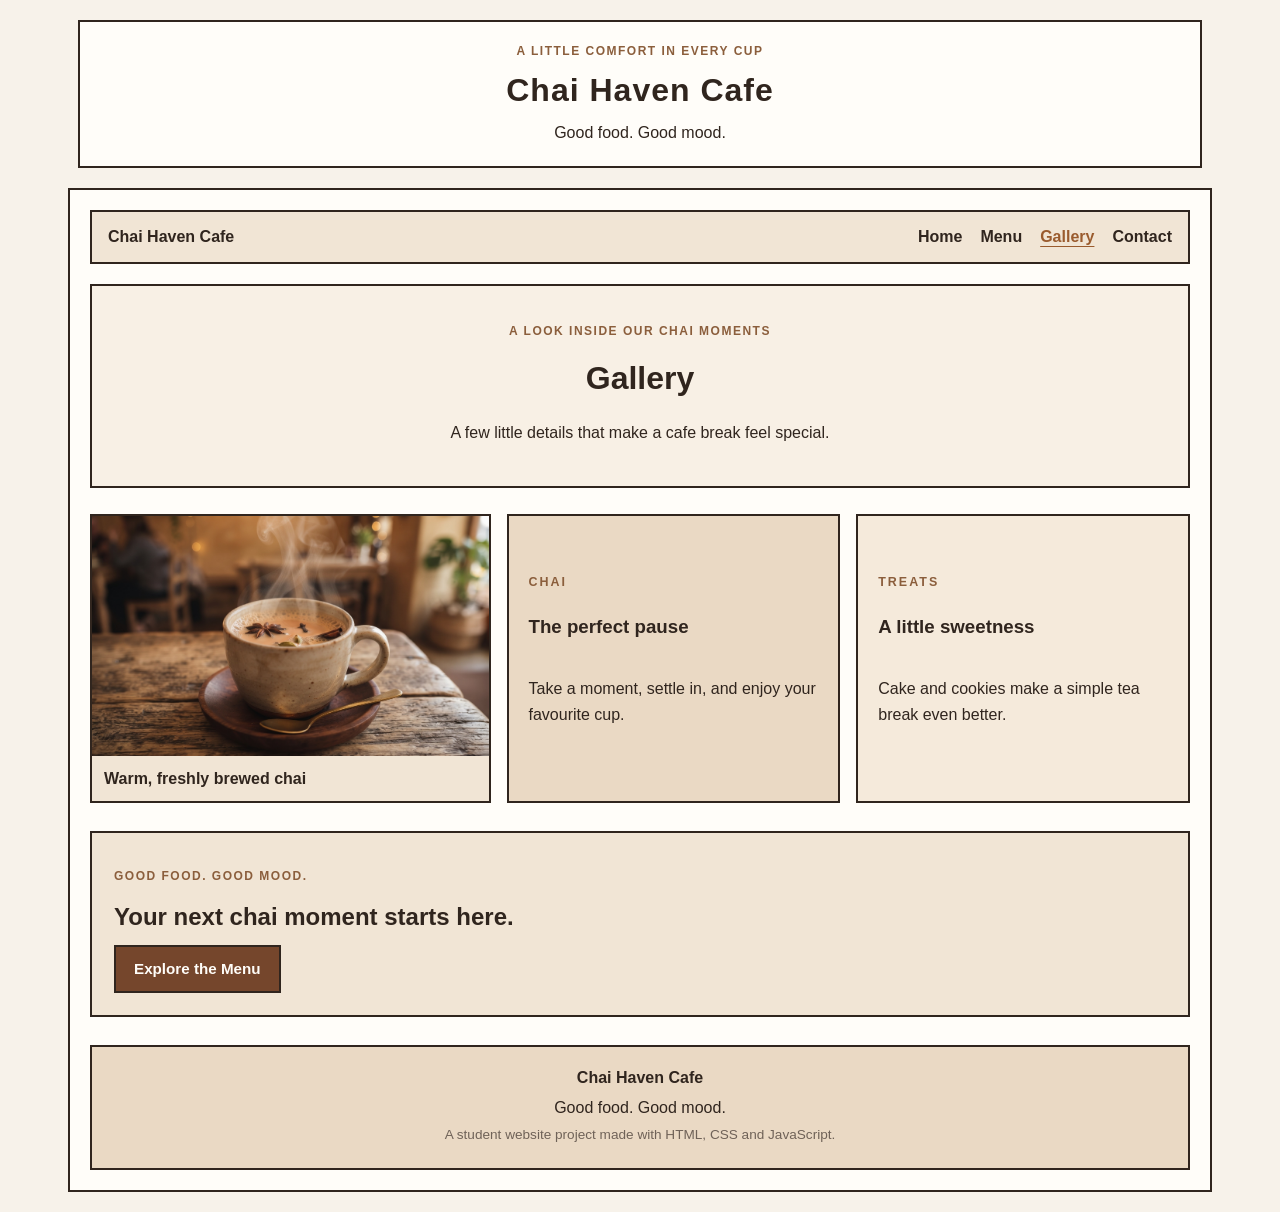
==== gallery.html @ 9655bb84 "add" ====
<!DOCTYPE html>
<html lang="en">
<head>
    <meta charset="UTF-8">
    <meta name="viewport" content="width=device-width, initial-scale=1.0">
    <title>Chai Haven Cafe | Gallery</title>
    <link rel="stylesheet" href="style.css">
</head>
<body>
    <header class="site-header">
        <p class="small-heading">A LITTLE COMFORT IN EVERY CUP</p>
        <h1>Chai Haven Cafe</h1>
        <p>Good food. Good mood.</p>
    </header>

    <div class="box">
        <nav class="nav" aria-label="Main navigation">
            <a class="brand" href="index.html">Chai Haven Cafe</a>
            <div class="nav-links">
                <a href="index.html">Home</a>
                <a href="menu.html">Menu</a>
                <a href="gallery.html" aria-current="page">Gallery</a>
                <a href="contact.html">Contact</a>
            </div>
        </nav>

        <main>
            <section class="page-intro">
                <p class="eyebrow">A LOOK INSIDE OUR CHAI MOMENTS</p>
                <h2>Gallery</h2>
                <p>A few little details that make a cafe break feel special.</p>
            </section>

            <section class="gallery-grid">
                <figure class="gallery-photo gallery-large">
                    <img src="images/tea.jpg" alt="A steaming cup of spiced tea served on a wooden table">
                    <figcaption>Warm, freshly brewed chai</figcaption>
                </figure>
                <article class="gallery-card gallery-card-one">
                    <span class="gallery-mark">CHAI</span>
                    <h3>The perfect pause</h3>
                    <p>Take a moment, settle in, and enjoy your favourite cup.</p>
                </article>
                <article class="gallery-card gallery-card-two">
                    <span class="gallery-mark">TREATS</span>
                    <h3>A little sweetness</h3>
                    <p>Cake and cookies make a simple tea break even better.</p>
                </article>
            </section>

            <section class="feature-card">
                <p class="eyebrow">GOOD FOOD. GOOD MOOD.</p>
                <h2>Your next chai moment starts here.</h2>
                <a class="button-link" href="menu.html">Explore the Menu</a>
            </section>
        </main>

        <footer class="site-footer">
            <strong>Chai Haven Cafe</strong>
            <p>Good food. Good mood.</p>
            <p class="footer-small">A student website project made with HTML, CSS and JavaScript.</p>
        </footer>
    </div>
    <script src="script.js"></script>
</body>
</html>
---- style.css ----
body {
    font-family: Arial, sans-serif;
    margin: 20px;
    color: #30251e;
    background-color: #f7f2ea;
    line-height: 1.6;
}

.site-header {
    text-align: center;
    border: 2px solid #30251e;
    padding: 18px 10px;
    margin: 0 auto 20px;
    max-width: 1100px;
    background-color: #fffdf9;
}

.site-header h1 {
    margin: 4px 0;
    letter-spacing: 1px;
}

.site-header p {
    margin: 2px 0;
}

.small-heading,
.eyebrow {
    color: #8b5e3c;
    font-size: 0.75rem;
    font-weight: bold;
    letter-spacing: 1.5px;
}

.box {
    max-width: 1100px;
    margin: 0 auto;
    border: 2px solid #30251e;
    padding: 20px;
    background-color: #fffdf9;
}

.nav {
    border: 2px solid #30251e;
    padding: 12px 16px;
    display: flex;
    justify-content: space-between;
    align-items: center;
    gap: 15px;
    margin-bottom: 20px;
    background-color: #f1e5d5;
}

.brand {
    color: #30251e;
    font-weight: bold;
    text-decoration: none;
    white-space: nowrap;
}

.nav-links {
    display: flex;
    flex-wrap: wrap;
    gap: 8px 18px;
}

.nav-links a {
    color: #30251e;
    text-decoration: none;
    font-weight: bold;
}

.nav-links a:hover,
.nav-links a[aria-current="page"] {
    color: #9a5b2e;
    text-decoration: underline;
    text-underline-offset: 4px;
}

.hero {
    border: 2px solid #30251e;
    padding: 24px;
    display: flex;
    justify-content: space-between;
    align-items: center;
    gap: 24px;
    margin-bottom: 28px;
    background-color: #f8f0e5;
}

.hero-text {
    flex: 1;
}

.hero h2 {
    max-width: 540px;
    font-size: clamp(1.8rem, 4vw, 3rem);
    line-height: 1.15;
    margin: 8px 0 12px;
}

.hero-text p:not(.eyebrow) {
    max-width: 520px;
}

.hero-image-wrap {
    flex: 0 1 42%;
}

img {
    display: block;
    max-width: 100%;
    border: 2px solid #30251e;
    object-fit: cover;
}

.hero-image {
    width: 100%;
    height: 280px;
}

.content-section {
    margin: 30px 0;
}

.section-heading {
    text-align: center;
    max-width: 720px;
    margin: 0 auto 20px;
}

.section-heading h2,
.page-intro h2,
.feature-card h2 {
    margin: 4px 0 8px;
}

.left-heading {
    text-align: left;
    margin-left: 0;
}

.three-cards {
    display: grid;
    grid-template-columns: repeat(3, 1fr);
    gap: 16px;
}

.info-card {
    border: 2px solid #30251e;
    padding: 18px;
    background-color: #fffaf2;
}

.card-symbol {
    color: #9a5b2e;
    font-weight: bold;
    letter-spacing: 2px;
}

.info-card h3 {
    margin: 8px 0 4px;
}

.table-wrap {
    overflow-x: auto;
}

table {
    width: 100%;
    border-collapse: collapse;
    border: 2px solid #30251e;
}

th,
td {
    border: 1px solid #7a6858;
    padding: 11px 12px;
    text-align: left;
}

th {
    background-color: #ead9c4;
}

tr:nth-child(even) td {
    background-color: #fbf6ee;
}

.center {
    text-align: center;
}

.button-row {
    display: flex;
    justify-content: center;
    flex-wrap: wrap;
    gap: 12px;
    margin-top: 18px;
}

button,
.button-link {
    display: inline-block;
    border: 2px solid #30251e;
    padding: 10px 18px;
    color: #fffdf9;
    background-color: #75462c;
    font-family: Arial, sans-serif;
    font-size: 0.95rem;
    font-weight: bold;
    text-decoration: none;
    cursor: pointer;
}

button:hover,
.button-link:hover {
    background-color: #4f3021;
}

.button-outline {
    color: #30251e;
    background-color: transparent;
}

.button-outline:hover {
    color: #fffdf9;
}

.page-intro {
    border: 2px solid #30251e;
    padding: 24px;
    margin-bottom: 26px;
    text-align: center;
    background-color: #f8f0e5;
}

.page-intro h2 {
    font-size: 2rem;
}

.menu-note,
.form-note,
.footer-small {
    color: #6f6258;
    font-size: 0.85rem;
}

.feature-card {
    border: 2px solid #30251e;
    padding: 22px;
    margin: 28px 0;
    background-color: #f1e5d5;
}

.gallery-grid {
    display: grid;
    grid-template-columns: 1.2fr 1fr 1fr;
    gap: 16px;
    margin: 26px 0;
}

.gallery-photo,
.gallery-card {
    border: 2px solid #30251e;
    margin: 0;
    min-height: 240px;
}

.gallery-photo img {
    width: 100%;
    height: 240px;
    border: 0;
}

.gallery-photo figcaption {
    padding: 10px 12px;
    font-weight: bold;
    background-color: #f1e5d5;
}

.gallery-card {
    display: flex;
    flex-direction: column;
    justify-content: center;
    padding: 20px;
    background-color: #ead9c4;
}

.gallery-card-two {
    background-color: #f5eadb;
}

.gallery-mark {
    color: #8b5e3c;
    font-size: 0.78rem;
    font-weight: bold;
    letter-spacing: 2px;
}

.contact-layout {
    display: grid;
    grid-template-columns: 1fr 1.2fr;
    gap: 18px;
    margin: 26px 0;
}

.contact-info h3 {
    font-size: 1.5rem;
}

.contact-detail {
    border-top: 1px solid #b8a692;
    padding: 10px 0;
    display: flex;
    flex-direction: column;
}

.contact-form {
    border: 2px solid #30251e;
    padding: 20px;
    background-color: #fffaf2;
}

.contact-form label {
    display: block;
    font-weight: bold;
    margin: 10px 0 5px;
}

.contact-form input,
.contact-form textarea {
    width: 100%;
    box-sizing: border-box;
    border: 1px solid #7a6858;
    padding: 10px;
    font-family: Arial, sans-serif;
    font-size: 1rem;
    background-color: #fffdf9;
}

.contact-form button {
    margin-top: 14px;
}

.site-footer {
    border: 2px solid #30251e;
    margin-top: 28px;
    padding: 18px;
    text-align: center;
    background-color: #ead9c4;
}

.site-footer p {
    margin: 4px 0;
}

@media (max-width: 760px) {
    body {
        margin: 10px;
    }

    .box {
        padding: 12px;
    }

    .nav {
        align-items: flex-start;
        flex-direction: column;
    }

    .hero {
        flex-direction: column;
        align-items: stretch;
    }

    .hero-image-wrap {
        flex-basis: auto;
    }

    .three-cards,
    .gallery-grid,
    .contact-layout {
        grid-template-columns: 1fr;
    }

    .gallery-photo img {
        height: 230px;
    }
}
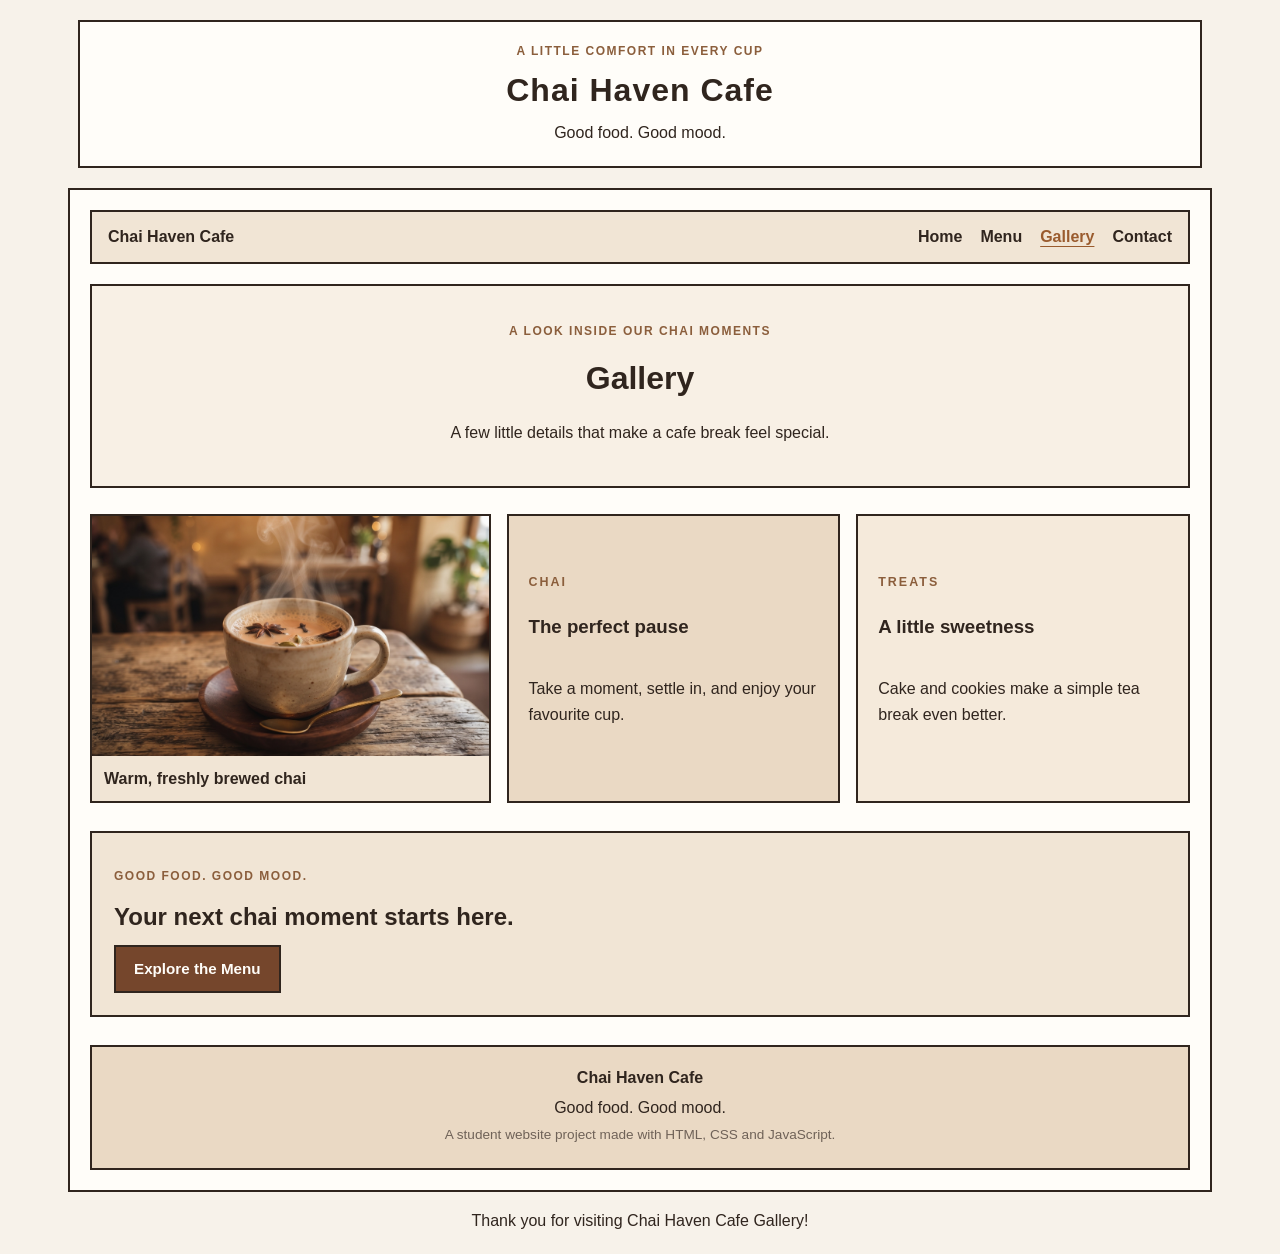
==== commit 3c5e0723: "Add gallery welcome caption" ====
--- a/gallery.html
+++ b/gallery.html
@@ -62,5 +62,6 @@
         </footer>
     </div>
     <script src="script.js"></script>
+    <p class="center">Thank you for visiting Chai Haven Cafe Gallery!</p>
 </body>
 </html>
